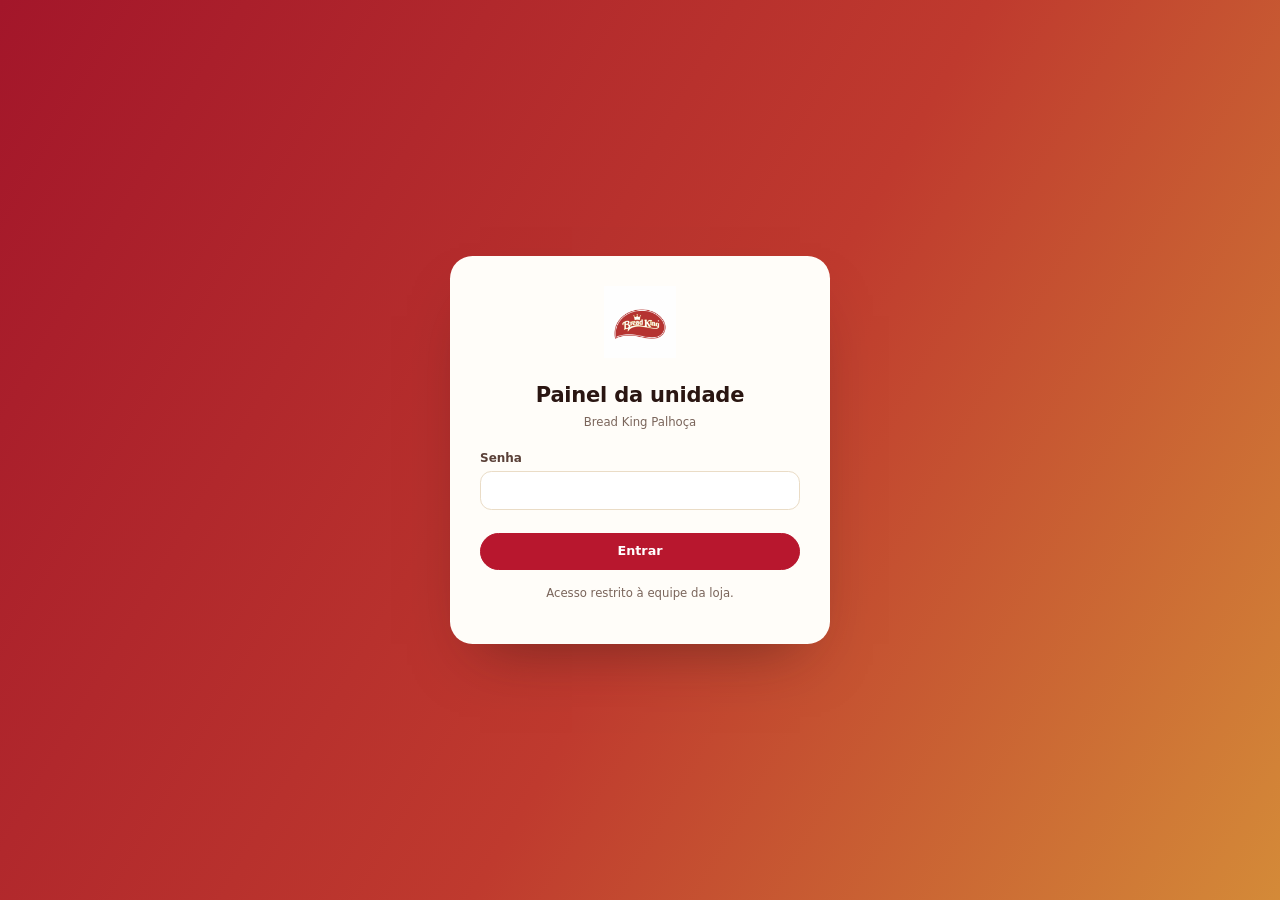
==== site/admin/index.html @ 7a464ea5 "v1.3: cardápio como home, identidade Bread King, acompanhamento do pedido, Ver todos, recomendações " ====
<!doctype html>
<html lang="pt-BR">
<head>
<meta charset="UTF-8"/><meta name="viewport" content="width=device-width, initial-scale=1.0"/><meta name="robots" content="noindex,nofollow"/>
<title>Painel · Bread King Palhoça</title>
<link rel="icon" type="image/png" href="../imagens/marca/logo-bread-king-CVrHv7_B.png"/>
<link rel="stylesheet" href="../estilos/fontes.css"/><link rel="stylesheet" href="admin.css"/>
<script src="../dados/unidade.js"></script><script src="../dados/catalogo.js"></script><script src="../js/banco.js"></script><script src="../js/icones.js"></script>
<script src="admin.js" defer></script>
</head>
<body>
<div id="login" class="login hidden"><form class="caixa" id="form-login"><img src="../imagens/marca/logo-bread-king-CVrHv7_B.png" alt="Bread King"/><h1 style="font-size:1.4rem">Painel da unidade</h1><p class="mini" style="margin:.25rem 0 1.25rem" id="login-unidade"></p><label class="campo" style="text-align:left">Senha<input type="password" id="senha" autocomplete="current-password" required/></label><p class="mini" id="login-erro" style="color:#9E1B2B;margin:.5rem 0 0"></p><button class="btn primario" style="width:100%;justify-content:center;margin-top:1rem">Entrar</button><p class="mini" style="margin-top:1rem">Acesso restrito à equipe da loja.</p></form></div>
<div id="app" class="app hidden">
  <aside class="lateral">
    <div class="marca"><img src="../imagens/marca/logo-bread-king-CVrHv7_B.png" alt=""/><div><b>Bread King</b><small id="lateral-unidade"></small></div></div>
    <nav id="menu"></nav>
    <div class="rodape"><a href="../index.html" target="_blank">↗ Abrir o site</a><a href="#" id="sair">Sair</a><div style="margin-top:.5rem">Modo simulação · dados neste navegador</div></div>
  </aside>
  <main class="conteudo" id="tela"></main>
</div>
</body>
</html>
---- site/estilos/fontes.css ----
/* Rubik + Nunito Sans, fontes oficiais Bread King (Google Fonts), servidas localmente */
@font-face{font-family:'Nunito Sans';font-style:normal;font-weight:400;font-display:swap;src:url(../fontes/NunitoSans-400-latin.woff2) format('woff2');unicode-range:U+0000-00FF, U+0131, U+0152-0153, U+02BB-02BC, U+02C6, U+02DA, U+02DC, U+0304, U+0308, U+0329, U+2000-206F, U+20AC, U+2122, U+2191, U+2193, U+2212, U+2215, U+FEFF, U+FFFD;}
@font-face{font-family:'Nunito Sans';font-style:normal;font-weight:600;font-display:swap;src:url(../fontes/NunitoSans-600-latin.woff2) format('woff2');unicode-range:U+0000-00FF, U+0131, U+0152-0153, U+02BB-02BC, U+02C6, U+02DA, U+02DC, U+0304, U+0308, U+0329, U+2000-206F, U+20AC, U+2122, U+2191, U+2193, U+2212, U+2215, U+FEFF, U+FFFD;}
@font-face{font-family:'Nunito Sans';font-style:normal;font-weight:700;font-display:swap;src:url(../fontes/NunitoSans-700-latin.woff2) format('woff2');unicode-range:U+0000-00FF, U+0131, U+0152-0153, U+02BB-02BC, U+02C6, U+02DA, U+02DC, U+0304, U+0308, U+0329, U+2000-206F, U+20AC, U+2122, U+2191, U+2193, U+2212, U+2215, U+FEFF, U+FFFD;}
@font-face{font-family:'Nunito Sans';font-style:normal;font-weight:800;font-display:swap;src:url(../fontes/NunitoSans-800-latin.woff2) format('woff2');unicode-range:U+0000-00FF, U+0131, U+0152-0153, U+02BB-02BC, U+02C6, U+02DA, U+02DC, U+0304, U+0308, U+0329, U+2000-206F, U+20AC, U+2122, U+2191, U+2193, U+2212, U+2215, U+FEFF, U+FFFD;}
@font-face{font-family:'Nunito Sans';font-style:normal;font-weight:900;font-display:swap;src:url(../fontes/NunitoSans-900-latin.woff2) format('woff2');unicode-range:U+0000-00FF, U+0131, U+0152-0153, U+02BB-02BC, U+02C6, U+02DA, U+02DC, U+0304, U+0308, U+0329, U+2000-206F, U+20AC, U+2122, U+2191, U+2193, U+2212, U+2215, U+FEFF, U+FFFD;}
@font-face{font-family:'Rubik';font-style:normal;font-weight:400;font-display:swap;src:url(../fontes/Rubik-400-latin.woff2) format('woff2');unicode-range:U+0000-00FF, U+0131, U+0152-0153, U+02BB-02BC, U+02C6, U+02DA, U+02DC, U+0304, U+0308, U+0329, U+2000-206F, U+20AC, U+2122, U+2191, U+2193, U+2212, U+2215, U+FEFF, U+FFFD;}
@font-face{font-family:'Rubik';font-style:normal;font-weight:500;font-display:swap;src:url(../fontes/Rubik-500-latin.woff2) format('woff2');unicode-range:U+0000-00FF, U+0131, U+0152-0153, U+02BB-02BC, U+02C6, U+02DA, U+02DC, U+0304, U+0308, U+0329, U+2000-206F, U+20AC, U+2122, U+2191, U+2193, U+2212, U+2215, U+FEFF, U+FFFD;}
@font-face{font-family:'Rubik';font-style:normal;font-weight:600;font-display:swap;src:url(../fontes/Rubik-600-latin.woff2) format('woff2');unicode-range:U+0000-00FF, U+0131, U+0152-0153, U+02BB-02BC, U+02C6, U+02DA, U+02DC, U+0304, U+0308, U+0329, U+2000-206F, U+20AC, U+2122, U+2191, U+2193, U+2212, U+2215, U+FEFF, U+FFFD;}
@font-face{font-family:'Rubik';font-style:normal;font-weight:700;font-display:swap;src:url(../fontes/Rubik-700-latin.woff2) format('woff2');unicode-range:U+0000-00FF, U+0131, U+0152-0153, U+02BB-02BC, U+02C6, U+02DA, U+02DC, U+0304, U+0308, U+0329, U+2000-206F, U+20AC, U+2122, U+2191, U+2193, U+2212, U+2215, U+FEFF, U+FFFD;}
@font-face{font-family:'Rubik';font-style:normal;font-weight:800;font-display:swap;src:url(../fontes/Rubik-800-latin.woff2) format('woff2');unicode-range:U+0000-00FF, U+0131, U+0152-0153, U+02BB-02BC, U+02C6, U+02DA, U+02DC, U+0304, U+0308, U+0329, U+2000-206F, U+20AC, U+2122, U+2191, U+2193, U+2212, U+2215, U+FEFF, U+FFFD;}
---- site/admin/admin.css ----
/* Painel Bread King: tipografia e cores do manual de marca (Rubik + Nunito Sans; vermelho #B8172E, dourado #D69A2D, creme, café) */
*{box-sizing:border-box}
:root{--red:#B8172E;--red2:#A3162A;--gold:#D69A2D;--dark:#2A1612;--cream:#FBF5EC;--wheat:#F4E7D3;--card:#FFFDF9;--line:#EADCC6;--body:#5A4038;--muted:#7A655B;--light:#FFF8EE;--ok:#2F7D45;--okbg:#DDF1CF;--warn:#B8741F;--warnbg:#FBEBD0}
html,body{margin:0;background:var(--cream);color:var(--dark);font-family:"Nunito Sans",system-ui,sans-serif;font-size:15px;line-height:1.45}
h1,h2,h3,h4{font-family:Rubik,system-ui,sans-serif;margin:0;letter-spacing:-.01em}
a{color:inherit;text-decoration:none}
button,input,select,textarea{font:inherit;color:inherit}
.hidden{display:none!important}
/* login */
.login{min-height:100vh;display:flex;align-items:center;justify-content:center;padding:1rem;background:linear-gradient(120deg,#A3162A 0%,#BF3A2E 55%,#D48A38 100%)}
.login .caixa{width:100%;max-width:380px;background:var(--card);border-radius:1.5rem;padding:2rem;box-shadow:0 30px 60px -30px rgba(42,22,18,.5);text-align:center}
.login img{height:72px;margin-bottom:1rem}
/* layout */
.app{display:grid;grid-template-columns:240px 1fr;min-height:100vh}
.lateral{background:var(--dark);color:var(--light);padding:1.25rem 1rem;display:flex;flex-direction:column;gap:.25rem;position:sticky;top:0;height:100vh}
.lateral .marca{display:flex;align-items:center;gap:.75rem;padding:.5rem .5rem 1.25rem;border-bottom:1px solid rgba(255,248,238,.12);margin-bottom:.75rem}
.lateral .marca img{height:40px;width:40px;border-radius:.6rem;background:#fff;padding:2px}
.lateral .marca b{display:block;font-family:Rubik,sans-serif;font-size:1rem}
.lateral .marca small{font-size:.65rem;letter-spacing:.14em;text-transform:uppercase;font-weight:800;color:var(--gold)}
.lateral a{display:flex;align-items:center;gap:.7rem;padding:.65rem .75rem;border-radius:.75rem;font-weight:700;color:#EBD9C8;transition:background .15s}
.lateral a svg{width:18px;height:18px}
.lateral a:hover{background:rgba(255,248,238,.08)}
.lateral a.ativo{background:var(--red);color:#fff}
.lateral .rodape{margin-top:auto;font-size:.75rem;color:#9b8578;padding:.5rem .75rem}
.lateral .rodape a{padding:.35rem 0;font-size:.8rem}
.conteudo{padding:1.75rem 2rem 4rem;min-width:0}
.topo{display:flex;align-items:flex-end;justify-content:space-between;gap:1rem;margin-bottom:1.5rem;flex-wrap:wrap}
.eyebrow{font-size:.7rem;letter-spacing:.14em;text-transform:uppercase;font-weight:800;color:var(--red)}
.topo h1{font-size:1.9rem}
.topo p{margin:.25rem 0 0;color:var(--muted)}
/* componentes */
.cartao{background:var(--card);border:1px solid var(--line);border-radius:1.25rem;padding:1.25rem}
.kpis{display:grid;grid-template-columns:repeat(auto-fit,minmax(170px,1fr));gap:1rem;margin-bottom:1.5rem}
.kpi .rotulo{font-size:.7rem;letter-spacing:.12em;text-transform:uppercase;font-weight:800;color:var(--muted)}
.kpi .valor{font-family:Rubik,sans-serif;font-size:1.75rem;font-weight:700;margin-top:.25rem}
.kpi .sub{font-size:.8rem;color:var(--muted)}
.btn{display:inline-flex;align-items:center;gap:.45rem;height:2.5rem;padding:0 1rem;border-radius:999px;border:1px solid var(--line);background:var(--card);font-weight:800;font-size:.85rem;cursor:pointer;transition:all .15s;white-space:nowrap}
.btn:hover{border-color:var(--red);color:var(--red)}
.btn.primario{background:var(--red);border-color:var(--red);color:#fff}.btn.primario:hover{background:var(--red2);color:#fff}
.btn.dourado{background:var(--gold);border-color:var(--gold);color:#fff}
.btn.whats{background:#25D366;border-color:#25D366;color:#fff}
.btn.perigo{color:#9E1B2B}.btn.perigo:hover{background:#fdeaea}
.btn.pequeno{height:2rem;padding:0 .75rem;font-size:.78rem}
.btn svg{width:16px;height:16px}
.btn:disabled{opacity:.5;cursor:not-allowed}
.campo{display:flex;flex-direction:column;gap:.3rem;font-size:.8rem;font-weight:800;color:var(--body)}
.campo input,.campo select,.campo textarea{height:2.6rem;border:1px solid var(--line);border-radius:.75rem;padding:0 .8rem;background:#fff;font-weight:400;font-size:.9rem}
.campo textarea{height:auto;padding:.6rem .8rem;min-height:5rem;resize:vertical}
.campo input:focus,.campo select:focus,.campo textarea:focus{outline:2px solid rgba(184,23,46,.25);border-color:var(--red)}
.linha{display:flex;gap:.75rem;flex-wrap:wrap;align-items:flex-end}
.linha .campo{flex:1;min-width:150px}
.grade2{display:grid;grid-template-columns:1fr 1fr;gap:.75rem}
.grade3{display:grid;grid-template-columns:repeat(3,1fr);gap:.75rem}
@media(max-width:800px){.grade2,.grade3{grid-template-columns:1fr}}
table{width:100%;border-collapse:collapse;font-size:.88rem}
th{text-align:left;font-size:.7rem;letter-spacing:.1em;text-transform:uppercase;color:var(--muted);padding:.6rem .75rem;border-bottom:1px solid var(--line)}
td{padding:.7rem .75rem;border-bottom:1px solid var(--line);vertical-align:middle}
tr.clicavel{cursor:pointer}tr.clicavel:hover{background:var(--wheat)}
.pill{display:inline-flex;align-items:center;gap:.3rem;border-radius:999px;padding:.2rem .65rem;font-size:.72rem;font-weight:800;white-space:nowrap}
.pill.pago{background:#fbe3e6;color:var(--red)}.pill.preparo{background:var(--warnbg);color:var(--warn)}.pill.saiu,.pill.pronto{background:#e3ecfb;color:#2b4f8a}.pill.concluido{background:var(--okbg);color:var(--ok)}.pill.cancelado{background:#eee;color:#777}
.pill.ativo{background:var(--okbg);color:var(--ok)}.pill.inativo{background:#eee;color:#777}.pill.destaque{background:#fdf1dc;color:#B8741F}
.mini{font-size:.78rem;color:var(--muted)}
.thumb{width:44px;height:44px;border-radius:.6rem;object-fit:cover;background:var(--wheat)}
/* gaveta / modal */
.fundo{position:fixed;inset:0;background:rgba(42,22,18,.55);z-index:50;display:flex;justify-content:flex-end}
.gaveta{width:100%;max-width:560px;height:100%;overflow:auto;background:var(--cream);padding:1.5rem;box-shadow:-20px 0 60px -30px rgba(0,0,0,.5);animation:entra .25s ease-out}
@keyframes entra{from{transform:translateX(30px);opacity:0}to{transform:none;opacity:1}}
.gaveta h2{font-size:1.4rem}
.fechar{position:absolute;top:1rem;right:1rem}
.etapas{display:flex;gap:.4rem;flex-wrap:wrap;margin:.75rem 0}
.etapas .btn.feito{background:var(--okbg);border-color:var(--okbg);color:var(--ok)}
.etapas .btn.atual{background:var(--red);border-color:var(--red);color:#fff}
.toast{position:fixed;right:1.25rem;bottom:1.25rem;z-index:99;background:var(--dark);color:var(--light);padding:.8rem 1.1rem;border-radius:.9rem;font-weight:700;box-shadow:0 10px 30px -10px rgba(0,0,0,.5);animation:entra .2s}
.chips{display:flex;gap:.4rem;flex-wrap:wrap}
.chip{border-radius:999px;padding:.3rem .8rem;font-size:.78rem;font-weight:800;border:1px solid var(--line);background:#fff;cursor:pointer}
.chip.on{background:var(--red);border-color:var(--red);color:#fff}
.lista-seg{display:grid;grid-template-columns:repeat(auto-fill,minmax(260px,1fr));gap:.75rem}
.card-seg{border:1px solid var(--line);border-radius:1rem;padding:.9rem 1rem;background:#fff;cursor:pointer}
.card-seg:hover{border-color:var(--gold)}
.card-seg b{display:block;font-family:Rubik,sans-serif}
.aviso{background:var(--warnbg);color:var(--warn);border-radius:.9rem;padding:.75rem 1rem;font-size:.85rem;font-weight:700}
.vazio{padding:2.5rem;text-align:center;color:var(--muted)}
@media(max-width:900px){.app{grid-template-columns:1fr}.lateral{position:static;height:auto;flex-direction:row;flex-wrap:wrap;align-items:center}.lateral .marca{border:0;margin:0;padding:.25rem}.lateral .rodape{display:none}.conteudo{padding:1.25rem}}
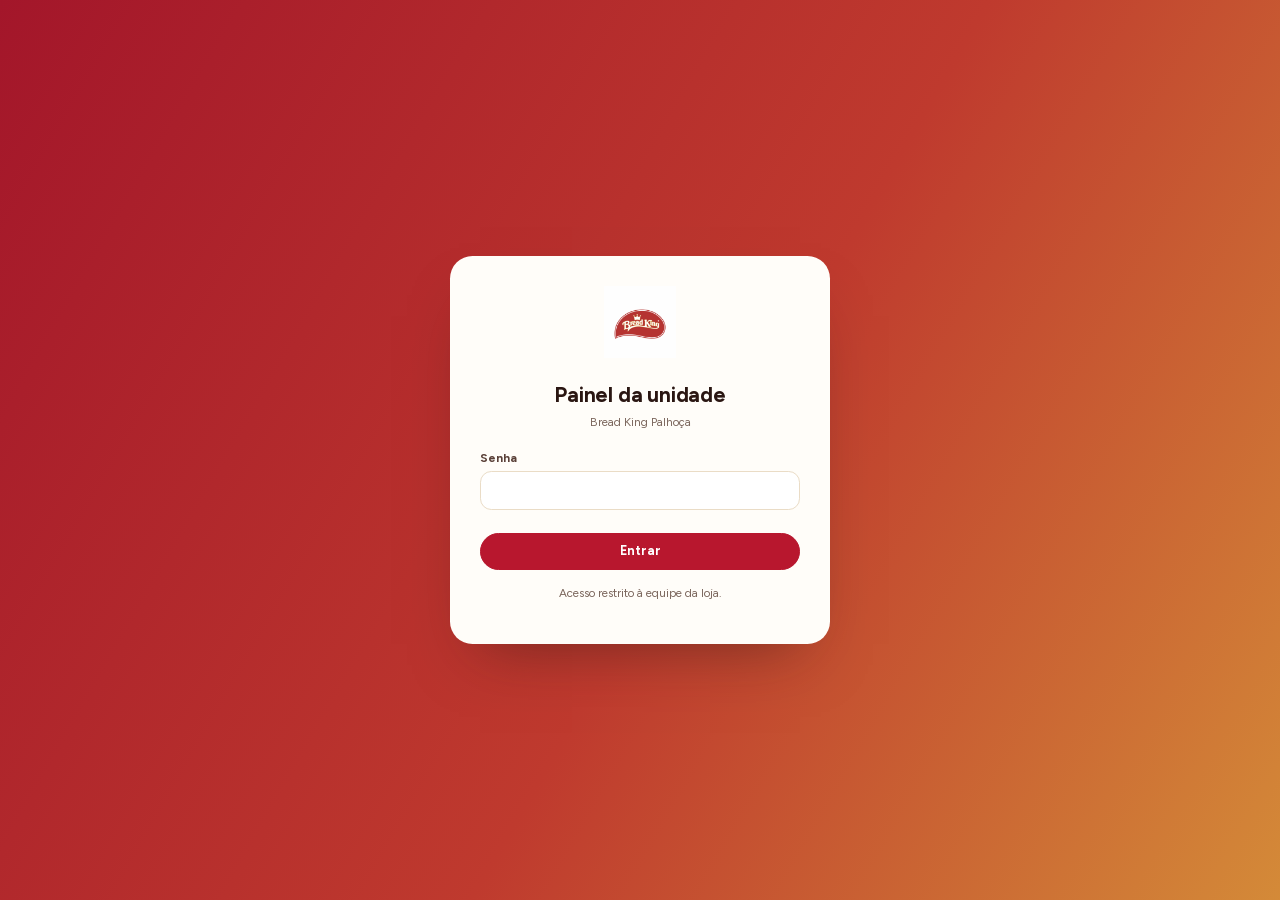
==== commit edacdaec: "Painel Franchising, quadro de Pedidos, campanhas, avaliações e ajustes do painel da unidade - Novo p" ====
--- a/site/admin/index.html
+++ b/site/admin/index.html
@@ -2,9 +2,9 @@
 <html lang="pt-BR">
 <head>
 <meta charset="UTF-8"/><meta name="viewport" content="width=device-width, initial-scale=1.0"/><meta name="robots" content="noindex,nofollow"/>
-<title>Painel · Bread King Palhoça</title>
+<title>Bread King Palhoça</title>
 <link rel="icon" type="image/png" href="../imagens/marca/logo-bread-king-CVrHv7_B.png"/>
-<link rel="stylesheet" href="../estilos/fontes.css"/><link rel="stylesheet" href="admin.css"/>
+<link rel="stylesheet" href="../estilos/fontes.css"/><link rel="stylesheet" href="admin.css"/><link rel="stylesheet" href="pedidos.css"/>
 <script src="../dados/unidade.js"></script><script src="../dados/catalogo.js"></script><script src="../js/banco.js"></script><script src="../js/icones.js"></script>
 <script src="admin.js" defer></script>
 </head>
--- a/site/estilos/fontes.css
+++ b/site/estilos/fontes.css
@@ -1,11 +1,6 @@
-/* Rubik + Nunito Sans, fontes oficiais Bread King (Google Fonts), servidas localmente */
-@font-face{font-family:'Nunito Sans';font-style:normal;font-weight:400;font-display:swap;src:url(../fontes/NunitoSans-400-latin.woff2) format('woff2');unicode-range:U+0000-00FF, U+0131, U+0152-0153, U+02BB-02BC, U+02C6, U+02DA, U+02DC, U+0304, U+0308, U+0329, U+2000-206F, U+20AC, U+2122, U+2191, U+2193, U+2212, U+2215, U+FEFF, U+FFFD;}
-@font-face{font-family:'Nunito Sans';font-style:normal;font-weight:600;font-display:swap;src:url(../fontes/NunitoSans-600-latin.woff2) format('woff2');unicode-range:U+0000-00FF, U+0131, U+0152-0153, U+02BB-02BC, U+02C6, U+02DA, U+02DC, U+0304, U+0308, U+0329, U+2000-206F, U+20AC, U+2122, U+2191, U+2193, U+2212, U+2215, U+FEFF, U+FFFD;}
-@font-face{font-family:'Nunito Sans';font-style:normal;font-weight:700;font-display:swap;src:url(../fontes/NunitoSans-700-latin.woff2) format('woff2');unicode-range:U+0000-00FF, U+0131, U+0152-0153, U+02BB-02BC, U+02C6, U+02DA, U+02DC, U+0304, U+0308, U+0329, U+2000-206F, U+20AC, U+2122, U+2191, U+2193, U+2212, U+2215, U+FEFF, U+FFFD;}
-@font-face{font-family:'Nunito Sans';font-style:normal;font-weight:800;font-display:swap;src:url(../fontes/NunitoSans-800-latin.woff2) format('woff2');unicode-range:U+0000-00FF, U+0131, U+0152-0153, U+02BB-02BC, U+02C6, U+02DA, U+02DC, U+0304, U+0308, U+0329, U+2000-206F, U+20AC, U+2122, U+2191, U+2193, U+2212, U+2215, U+FEFF, U+FFFD;}
-@font-face{font-family:'Nunito Sans';font-style:normal;font-weight:900;font-display:swap;src:url(../fontes/NunitoSans-900-latin.woff2) format('woff2');unicode-range:U+0000-00FF, U+0131, U+0152-0153, U+02BB-02BC, U+02C6, U+02DA, U+02DC, U+0304, U+0308, U+0329, U+2000-206F, U+20AC, U+2122, U+2191, U+2193, U+2212, U+2215, U+FEFF, U+FFFD;}
-@font-face{font-family:'Rubik';font-style:normal;font-weight:400;font-display:swap;src:url(../fontes/Rubik-400-latin.woff2) format('woff2');unicode-range:U+0000-00FF, U+0131, U+0152-0153, U+02BB-02BC, U+02C6, U+02DA, U+02DC, U+0304, U+0308, U+0329, U+2000-206F, U+20AC, U+2122, U+2191, U+2193, U+2212, U+2215, U+FEFF, U+FFFD;}
-@font-face{font-family:'Rubik';font-style:normal;font-weight:500;font-display:swap;src:url(../fontes/Rubik-500-latin.woff2) format('woff2');unicode-range:U+0000-00FF, U+0131, U+0152-0153, U+02BB-02BC, U+02C6, U+02DA, U+02DC, U+0304, U+0308, U+0329, U+2000-206F, U+20AC, U+2122, U+2191, U+2193, U+2212, U+2215, U+FEFF, U+FFFD;}
-@font-face{font-family:'Rubik';font-style:normal;font-weight:600;font-display:swap;src:url(../fontes/Rubik-600-latin.woff2) format('woff2');unicode-range:U+0000-00FF, U+0131, U+0152-0153, U+02BB-02BC, U+02C6, U+02DA, U+02DC, U+0304, U+0308, U+0329, U+2000-206F, U+20AC, U+2122, U+2191, U+2193, U+2212, U+2215, U+FEFF, U+FFFD;}
-@font-face{font-family:'Rubik';font-style:normal;font-weight:700;font-display:swap;src:url(../fontes/Rubik-700-latin.woff2) format('woff2');unicode-range:U+0000-00FF, U+0131, U+0152-0153, U+02BB-02BC, U+02C6, U+02DA, U+02DC, U+0304, U+0308, U+0329, U+2000-206F, U+20AC, U+2122, U+2191, U+2193, U+2212, U+2215, U+FEFF, U+FFFD;}
-@font-face{font-family:'Rubik';font-style:normal;font-weight:800;font-display:swap;src:url(../fontes/Rubik-800-latin.woff2) format('woff2');unicode-range:U+0000-00FF, U+0131, U+0152-0153, U+02BB-02BC, U+02C6, U+02DA, U+02DC, U+0304, U+0308, U+0329, U+2000-206F, U+20AC, U+2122, U+2191, U+2193, U+2212, U+2215, U+FEFF, U+FFFD;}
+/* Figtree (equivalente livre da fonte do iFood), servida localmente */
+@font-face{font-family:'Figtree';font-style:normal;font-weight:300;font-display:swap;src:url(../fontes/Figtree-300-latin.woff2) format('woff2');unicode-range:U+0000-00FF, U+0131, U+0152-0153, U+02BB-02BC, U+02C6, U+02DA, U+02DC, U+0304, U+0308, U+0329, U+2000-206F, U+20AC, U+2122, U+2191, U+2193, U+2212, U+2215, U+FEFF, U+FFFD;}
+@font-face{font-family:'Figtree';font-style:normal;font-weight:400;font-display:swap;src:url(../fontes/Figtree-400-latin.woff2) format('woff2');unicode-range:U+0000-00FF, U+0131, U+0152-0153, U+02BB-02BC, U+02C6, U+02DA, U+02DC, U+0304, U+0308, U+0329, U+2000-206F, U+20AC, U+2122, U+2191, U+2193, U+2212, U+2215, U+FEFF, U+FFFD;}
+@font-face{font-family:'Figtree';font-style:normal;font-weight:500;font-display:swap;src:url(../fontes/Figtree-500-latin.woff2) format('woff2');unicode-range:U+0000-00FF, U+0131, U+0152-0153, U+02BB-02BC, U+02C6, U+02DA, U+02DC, U+0304, U+0308, U+0329, U+2000-206F, U+20AC, U+2122, U+2191, U+2193, U+2212, U+2215, U+FEFF, U+FFFD;}
+@font-face{font-family:'Figtree';font-style:normal;font-weight:600;font-display:swap;src:url(../fontes/Figtree-600-latin.woff2) format('woff2');unicode-range:U+0000-00FF, U+0131, U+0152-0153, U+02BB-02BC, U+02C6, U+02DA, U+02DC, U+0304, U+0308, U+0329, U+2000-206F, U+20AC, U+2122, U+2191, U+2193, U+2212, U+2215, U+FEFF, U+FFFD;}
+@font-face{font-family:'Figtree';font-style:normal;font-weight:700;font-display:swap;src:url(../fontes/Figtree-700-latin.woff2) format('woff2');unicode-range:U+0000-00FF, U+0131, U+0152-0153, U+02BB-02BC, U+02C6, U+02DA, U+02DC, U+0304, U+0308, U+0329, U+2000-206F, U+20AC, U+2122, U+2191, U+2193, U+2212, U+2215, U+FEFF, U+FFFD;}
--- a/site/admin/admin.css
+++ b/site/admin/admin.css
@@ -1,8 +1,8 @@
 /* Painel Bread King: tipografia e cores do manual de marca (Rubik + Nunito Sans; vermelho #B8172E, dourado #D69A2D, creme, café) */
 *{box-sizing:border-box}
 :root{--red:#B8172E;--red2:#A3162A;--gold:#D69A2D;--dark:#2A1612;--cream:#FBF5EC;--wheat:#F4E7D3;--card:#FFFDF9;--line:#EADCC6;--body:#5A4038;--muted:#7A655B;--light:#FFF8EE;--ok:#2F7D45;--okbg:#DDF1CF;--warn:#B8741F;--warnbg:#FBEBD0}
-html,body{margin:0;background:var(--cream);color:var(--dark);font-family:"Nunito Sans",system-ui,sans-serif;font-size:15px;line-height:1.45}
-h1,h2,h3,h4{font-family:Rubik,system-ui,sans-serif;margin:0;letter-spacing:-.01em}
+html,body{margin:0;background:var(--cream);color:var(--dark);font-family:Figtree,system-ui,sans-serif;font-size:15px;line-height:1.45}
+h1,h2,h3,h4{font-family:Figtree,system-ui,sans-serif;margin:0;letter-spacing:-.01em}
 a{color:inherit;text-decoration:none}
 button,input,select,textarea{font:inherit;color:inherit}
 .hidden{display:none!important}
@@ -15,7 +15,7 @@
 .lateral{background:var(--dark);color:var(--light);padding:1.25rem 1rem;display:flex;flex-direction:column;gap:.25rem;position:sticky;top:0;height:100vh}
 .lateral .marca{display:flex;align-items:center;gap:.75rem;padding:.5rem .5rem 1.25rem;border-bottom:1px solid rgba(255,248,238,.12);margin-bottom:.75rem}
 .lateral .marca img{height:40px;width:40px;border-radius:.6rem;background:#fff;padding:2px}
-.lateral .marca b{display:block;font-family:Rubik,sans-serif;font-size:1rem}
+.lateral .marca b{display:block;font-family:Figtree,sans-serif;font-size:1rem}
 .lateral .marca small{font-size:.65rem;letter-spacing:.14em;text-transform:uppercase;font-weight:800;color:var(--gold)}
 .lateral a{display:flex;align-items:center;gap:.7rem;padding:.65rem .75rem;border-radius:.75rem;font-weight:700;color:#EBD9C8;transition:background .15s}
 .lateral a svg{width:18px;height:18px}
@@ -32,7 +32,7 @@
 .cartao{background:var(--card);border:1px solid var(--line);border-radius:1.25rem;padding:1.25rem}
 .kpis{display:grid;grid-template-columns:repeat(auto-fit,minmax(170px,1fr));gap:1rem;margin-bottom:1.5rem}
 .kpi .rotulo{font-size:.7rem;letter-spacing:.12em;text-transform:uppercase;font-weight:800;color:var(--muted)}
-.kpi .valor{font-family:Rubik,sans-serif;font-size:1.75rem;font-weight:700;margin-top:.25rem}
+.kpi .valor{font-family:Figtree,sans-serif;font-size:1.75rem;font-weight:700;margin-top:.25rem}
 .kpi .sub{font-size:.8rem;color:var(--muted)}
 .btn{display:inline-flex;align-items:center;gap:.45rem;height:2.5rem;padding:0 1rem;border-radius:999px;border:1px solid var(--line);background:var(--card);font-weight:800;font-size:.85rem;cursor:pointer;transition:all .15s;white-space:nowrap}
 .btn:hover{border-color:var(--red);color:var(--red)}
@@ -77,7 +77,29 @@
 .lista-seg{display:grid;grid-template-columns:repeat(auto-fill,minmax(260px,1fr));gap:.75rem}
 .card-seg{border:1px solid var(--line);border-radius:1rem;padding:.9rem 1rem;background:#fff;cursor:pointer}
 .card-seg:hover{border-color:var(--gold)}
-.card-seg b{display:block;font-family:Rubik,sans-serif}
+.card-seg b{display:block;font-family:Figtree,sans-serif}
 .aviso{background:var(--warnbg);color:var(--warn);border-radius:.9rem;padding:.75rem 1rem;font-size:.85rem;font-weight:700}
 .vazio{padding:2.5rem;text-align:center;color:var(--muted)}
 @media(max-width:900px){.app{grid-template-columns:1fr}.lateral{position:static;height:auto;flex-direction:row;flex-wrap:wrap;align-items:center}.lateral .marca{border:0;margin:0;padding:.25rem}.lateral .rodape{display:none}.conteudo{padding:1.25rem}}
+
+/* configurações: dados fixos, taxas por bairro e públicos salvos (painel da unidade e Franchising) */
+.grade-info{display:grid;grid-template-columns:repeat(auto-fill,minmax(220px,1fr));gap:.6rem}
+.info-fixa{display:flex;flex-direction:column;gap:.15rem;background:var(--wheat);border-radius:4px;padding:.6rem .8rem}
+.info-fixa b{font-weight:500;color:var(--dark);word-break:break-word}
+.tabela-taxas td{padding:.35rem .5rem .35rem 0;border-bottom:0}
+.tabela-taxas input{width:100%;height:2.4rem;border:1px solid var(--line2,#dcdcdc);border-radius:4px;padding:0 .6rem;font:inherit;background:#fff}
+.campo-moeda{display:flex;align-items:center;border:1px solid var(--line2,#dcdcdc);border-radius:4px;background:#fff;padding-left:.6rem}
+.campo-moeda span{color:var(--muted);font-size:.85rem}
+.campo-moeda input{border:0!important;height:2.3rem!important}
+.card-seg.salvo{display:flex;flex-direction:column;gap:.2rem}
+.card-seg .acoes-seg{display:flex;gap:.4rem;margin-top:.5rem}
+.card-seg.editando{border-color:var(--red);box-shadow:0 0 0 1px var(--red)}
+.aviso-edicao{display:grid;grid-template-columns:1fr minmax(220px,320px) auto;gap:.75rem;align-items:end;background:#fdf1f2;border:1px solid #f1c6cc;border-radius:4px;padding:.8rem 1rem;margin-bottom:1rem}
+.aviso-edicao b{display:block;color:var(--red);font-weight:600}
+@media (max-width:760px){.aviso-edicao{grid-template-columns:1fr}}
+
+/* Clientes: cabeçalho ordenável */
+th.ordenavel{cursor:pointer;user-select:none;white-space:nowrap}
+th.ordenavel:hover{color:var(--ink,#222)}
+th.ordenavel .seta{font-size:.7em;opacity:.45}
+th.ordenavel.on .seta{opacity:1}
--- a/site/admin/pedidos.css
+++ b/site/admin/pedidos.css
@@ -0,0 +1,104 @@
+/* Quadro de acompanhamento de pedidos (base: admin-v2.css ou admin.css) */
+
+/* busca e filtros no topo */
+.barra-ped{display:flex;gap:.75rem;flex-wrap:wrap;align-items:flex-end;margin-bottom:1rem}
+.barra-ped .campo{flex:1;min-width:150px}
+.barra-ped .busca-ped{flex:2.2;min-width:240px}
+.com-icone{position:relative;display:block}
+.com-icone svg{position:absolute;left:.75rem;top:50%;transform:translateY(-50%);width:17px;height:17px;color:var(--muted)}
+.com-icone input{width:100%;padding-left:2.3rem!important}
+
+/* pedidos novos em destaque */
+@keyframes pulso{0%,100%{box-shadow:0 0 0 0 rgba(184,23,46,.35)}50%{box-shadow:0 0 0 6px rgba(184,23,46,0)}}
+.novos{background:#fff5f6;border:1px solid #f1c3ca;border-radius:6px;padding:1rem;margin-bottom:1rem}
+.novos-cab{display:flex;align-items:center;gap:.6rem;flex-wrap:wrap;color:var(--red);margin-bottom:.75rem}
+.novos-cab svg{width:18px;height:18px}
+.novos-cab b{font-weight:600}
+.novos-cab .mini{color:var(--muted)}
+.novos-lista{display:grid;grid-template-columns:repeat(auto-fill,minmax(210px,1fr));gap:.75rem}
+.novo-card{display:flex;flex-direction:column;align-items:flex-start;gap:.15rem;text-align:left;background:#fff;border:2px solid var(--red);border-radius:6px;padding:.75rem .9rem;cursor:pointer;animation:pulso 1.8s infinite;font:inherit;color:var(--dark);position:relative}
+.novo-card.sel{background:var(--red);color:#fff;animation:none}
+.novo-card.sel .mini,.novo-card.sel .novo-tempo{color:#ffe3e7}
+.novo-num{font-size:1.25rem;font-weight:600}
+.novo-nome{font-weight:500}
+.novo-tempo{position:absolute;top:.6rem;right:.75rem;font-size:.75rem;color:var(--red);font-weight:500}
+
+/* quadro: Em preparo | Pronto / Em rota / Finalizados | pedido aberto */
+.quadro{display:grid;grid-template-columns:minmax(0,1fr) minmax(0,1fr) minmax(0,1.45fr);gap:1rem;margin-bottom:1.5rem;align-items:stretch}
+@media(max-width:1100px){.quadro{grid-template-columns:1fr 1fr}.detalhe-ped{grid-column:1/-1}}
+@media(max-width:700px){.quadro{grid-template-columns:1fr}}
+.coluna{background:#f6f6f6;border-radius:8px;padding:.75rem;min-height:640px}
+.coluna-cab,.grupo-cab{display:flex;justify-content:space-between;align-items:center;font-weight:500;font-size:.92rem;padding:.25rem .25rem .6rem}
+.grupo-cab{width:100%;background:none;border:0;cursor:pointer;color:var(--dark);font:inherit;font-weight:500}
+.grupo-cab svg{width:16px;height:16px;color:var(--muted)}
+.grupo-ped+.grupo-ped{margin-top:.6rem;border-top:1px solid #e6e6e6;padding-top:.6rem}
+.badge{display:inline-flex;align-items:center;justify-content:center;min-width:1.4rem;height:1.4rem;padding:0 .4rem;border-radius:999px;background:var(--dark);color:#fff;font-size:.72rem;font-weight:600;margin-left:.3rem}
+.col-vazia{display:flex;flex-direction:column;align-items:center;gap:.5rem;text-align:center;color:var(--muted);font-size:.85rem;padding:1.5rem .75rem}
+.col-vazia svg{width:26px;height:26px;opacity:.6}
+
+/* cards de pedido */
+.pcard{display:flex;flex-direction:column;align-items:center;gap:.2rem;width:100%;background:#fff;border:2px solid transparent;border-radius:8px;padding:.7rem .8rem .8rem;margin-bottom:.6rem;cursor:pointer;font:inherit;color:var(--dark);box-shadow:0 1px 2px rgba(0,0,0,.06);transition:border-color .15s}
+.pcard:hover{border-color:var(--line2,#dcdcdc)}
+.pcard.sel{border-color:var(--red)}
+.pcard-top{display:flex;justify-content:space-between;width:100%;font-size:.72rem;color:var(--muted)}
+.pcard-top span{display:inline-flex;align-items:center;gap:.3rem}
+.pcard-top svg{width:13px;height:13px}
+.pcard-num{font-size:1.45rem;font-weight:600;letter-spacing:.01em;margin-top:.15rem}
+.pcard-nome{display:inline-flex;align-items:center;gap:.35rem;font-size:.9rem}
+.estrela{display:inline-flex;align-items:center;justify-content:center;width:1.25rem;height:1.25rem;border-radius:999px;background:var(--dark);color:#F5C542;font-size:.7rem}
+.pcard-rod{margin-top:.35rem;width:100%;text-align:center;background:#f2f2f2;border-radius:999px;padding:.3rem .5rem;font-size:.78rem;color:var(--dark)}
+.pcard-rod.ok{background:none;color:var(--ok)}
+.atraso{color:var(--red);font-weight:600}
+
+/* pedido aberto */
+.detalhe-ped{background:#fff;border:1px solid var(--line);border-radius:8px;padding:1.1rem;min-height:640px}
+.detalhe-vazio{height:100%;min-height:380px;display:flex;flex-direction:column;align-items:center;justify-content:center;gap:.4rem;text-align:center;color:var(--muted)}
+.detalhe-vazio svg{width:34px;height:34px;opacity:.5}
+.detalhe-vazio b{color:var(--dark);font-weight:500}
+.det-cab{display:flex;gap:.75rem;align-items:flex-start}
+.det-cab h2{font-size:1.15rem;font-weight:500;line-height:1.25}
+.det-num{border:1px solid var(--line2,#dcdcdc);border-radius:6px;padding:.3rem .55rem;font-weight:600;font-size:1rem;white-space:nowrap}
+.super{display:inline-flex;align-items:center;gap:.2rem;background:var(--dark);color:#F5C542;border-radius:999px;padding:.1rem .55rem;font-size:.7rem;font-weight:600;vertical-align:middle}
+.det-chips{display:flex;flex-wrap:wrap;gap:.4rem;margin:.75rem 0}
+.det-chip{display:inline-flex;align-items:center;gap:.35rem;background:#f4f4f4;border-radius:6px;padding:.35rem .6rem;font-size:.8rem;color:var(--dark)}
+.det-chip svg{width:14px;height:14px;color:var(--muted)}
+a.det-chip:hover{background:#ececec}
+.det-bloco{border:1px solid var(--line);border-radius:6px;padding:.8rem .9rem;margin-bottom:.75rem}
+.det-status{margin:0 0 .6rem;font-weight:600;color:var(--ok)}
+.det-status.novo{color:var(--red)}.det-status.cancelado{color:#777}.det-status.saiu,.det-status.pronto{color:#2b4f8a}.det-status.concluido{color:var(--ok)}
+.det-status .mini{font-weight:400}
+.det-end{display:flex;gap:.6rem;align-items:flex-start;font-size:.88rem}
+.det-end>svg{width:17px;height:17px;flex:0 0 auto;margin-top:.1rem;color:var(--muted)}
+.det-end>div{flex:1}
+.det-tag{display:inline-flex;align-items:center;gap:.3rem;font-size:.72rem;background:#f4f4f4;border-radius:4px;padding:.2rem .45rem;white-space:nowrap}
+.det-tag svg{width:12px;height:12px}
+.det-itens{font-size:.88rem}
+.det-itens td{padding:.35rem .25rem;border-bottom:1px solid #f1f1f1}
+.det-itens td.q{width:2.2rem;font-weight:600;color:var(--red)}
+.det-itens td.n{text-align:right;white-space:nowrap}
+.det-itens tr.sub td{color:var(--muted);border:0;padding:.15rem .25rem}
+.det-itens tr.tot td{font-weight:600;border:0;border-top:1px solid var(--line2,#dcdcdc);padding-top:.45rem}
+.det-hist{font-size:.85rem;margin-bottom:.75rem}
+.det-hist summary{cursor:pointer;color:var(--muted);padding:.25rem 0}
+.det-hist .mini{padding:.2rem 0}
+.det-rodape{display:flex;flex-direction:column;gap:.75rem;border-top:1px solid var(--line);padding-top:.85rem}
+.det-rodape>.btn{align-self:flex-start}
+.acoes-ped{display:flex;gap:.6rem;justify-content:flex-end;flex-wrap:wrap}
+.btn.grande{height:2.9rem;padding:0 1.3rem;font-size:.92rem}
+.btn.aceitar{background:#1f9d55;border-color:#1f9d55;color:#fff}
+.btn.aceitar:hover{background:#178246;border-color:#178246;color:#fff}
+.btn.grande.perigo{border-color:#e7b2ba}
+.recusa{display:grid;gap:.6rem;background:#fff5f6;border:1px solid #f1c3ca;border-radius:6px;padding:.85rem}
+
+/* tabela */
+tr.linha-sel{background:#fff5f6}
+.pill.novo{background:var(--red);color:#fff}
+
+/* arrastar e soltar */
+.pcard,.novo-card{cursor:grab}
+.pcard:active,.novo-card:active{cursor:grabbing}
+.pcard.arrastando,.novo-card.arrastando{opacity:.45}
+.quadro.arrastando-ativo [data-drop]{outline:2px dashed #d6d6d6;outline-offset:-2px;border-radius:8px}
+[data-drop].alvo-drop{outline:2px dashed var(--red)!important;background:#fff5f6!important}
+[data-drop].alvo-proibido{outline:2px dashed #bbb!important;background:#f0f0f0!important;cursor:not-allowed}
+.grupo-ped{border-radius:6px;transition:background .15s}
